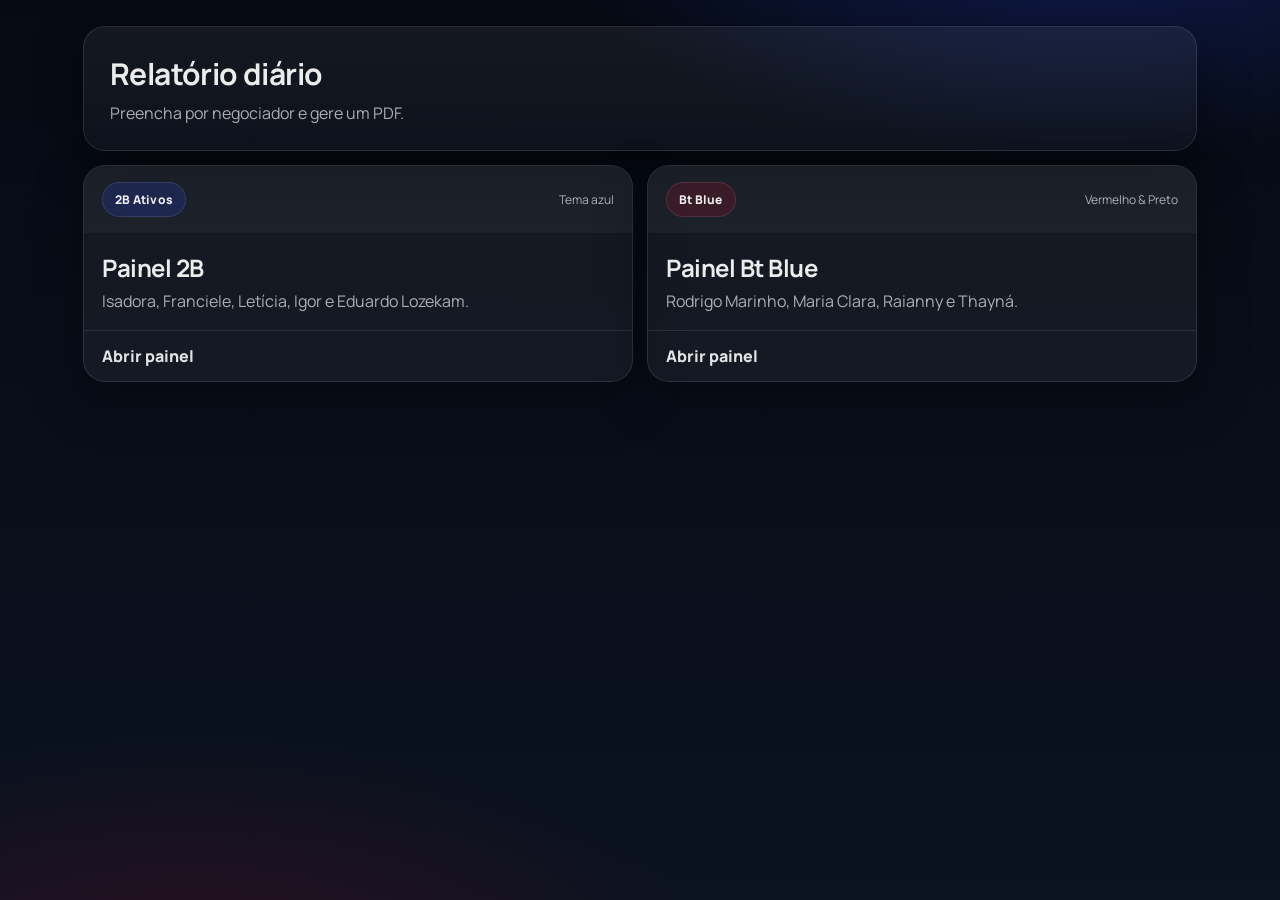
==== docs/index.html @ dbed65c2 "initial commit" ====
<!DOCTYPE html>
<html lang="pt-br">
<head>
  <meta charset="UTF-8" />
  <meta name="viewport" content="width=device-width, initial-scale=1" />
  <title>Relatório Diário • Painéis</title>
  <link rel="preconnect" href="https://fonts.googleapis.com">
  <link rel="preconnect" href="https://fonts.gstatic.com" crossorigin>
  <link href="https://fonts.googleapis.com/css2?family=Manrope:wght@400;600;700;800&display=swap" rel="stylesheet">
  <link rel="stylesheet" href="assets/app.css" />
</head>
<body>
  <main class="shell">
    <header class="hero">
      <div class="hero__left">
        <h1>Relatório diário</h1>
        <p>Preencha por negociador e gere um PDF.
      </div>
    </header>

    <section class="grid2">
      <a class="panelCard panelCard--2b" href="2b.html">
        <div class="panelCard__top">
          <div class="badge badge--2b">2B Ativos</div>
          <div class="hint">Tema azul</div>
        </div>
        <div class="panelCard__body">
          <h2>Painel 2B</h2>
          <p>Isadora, Franciele, Letícia, Igor e Eduardo Lozekam.</p>
        </div>
        <div class="panelCard__cta">Abrir painel</div>
      </a>

      <a class="panelCard panelCard--bt" href="btblue.html">
        <div class="panelCard__top">
          <div class="badge badge--bt">Bt Blue</div>
          <div class="hint">Vermelho & Preto</div>
        </div>
        <div class="panelCard__body">
          <h2>Painel Bt Blue</h2>
          <p>Rodrigo Marinho, Maria Clara, Raianny e Thayná.</p>
        </div>
        <div class="panelCard__cta">Abrir painel</div>
      </a>
    </section>
  </main>
</body>
</html>
---- docs/assets/app.css ----
:root{
  --bg: #0b1220;
  --card: rgba(255,255,255,.06);
  --card2: rgba(255,255,255,.08);
  --stroke: rgba(255,255,255,.10);
  --text: rgba(255,255,255,.92);
  --muted: rgba(255,255,255,.65);

  --blue1:#2b4cff;
  --blue2:#6a7dff;

  --red1:#930404;
  --red2:#c40c2a;
  --black:#070a10;
}

*{ box-sizing:border-box; }
html,body{ height:100%; }
body{
  margin:0;
  font-family: Manrope, system-ui, -apple-system, Segoe UI, Roboto, Arial, sans-serif;
  color: var(--text);
  background:
    radial-gradient(900px 420px at 85% -10%, rgba(43,76,255,.28), transparent 60%),
    radial-gradient(900px 420px at 15% 110%, rgba(196,12,42,.18), transparent 60%),
    linear-gradient(180deg, #060a13, var(--bg));
}

.shell{
  max-width: 1150px;
  margin: 0 auto;
  padding: 26px 18px 34px;
}

a{ color:inherit; text-decoration:none; }

.muted{ color: var(--muted); }

.hero{
  display:flex;
  align-items:flex-end;
  justify-content:space-between;
  gap: 16px;
  padding: 26px;
  border: 1px solid var(--stroke);
  background: linear-gradient(180deg, rgba(255,255,255,.06), rgba(255,255,255,.03));
  border-radius: 22px;
  box-shadow: 0 18px 50px rgba(0,0,0,.45);
}
.hero h1{ margin:0; font-size: 30px; letter-spacing:-.02em; }
.hero p{ margin:8px 0 0; color: var(--muted); }

.pill{
  padding: 10px 12px;
  border-radius: 999px;
  border: 1px solid var(--stroke);
  background: rgba(255,255,255,.06);
  font-weight: 800;
  font-size: 12px;
}

.grid2{
  display:grid;
  grid-template-columns: repeat(2, 1fr);
  gap: 14px;
  margin-top: 14px;
}
@media (max-width: 860px){
  .grid2{ grid-template-columns: 1fr; }
}

.panelCard{
  border-radius: 22px;
  border: 1px solid var(--stroke);
  background: rgba(255,255,255,.05);
  overflow:hidden;
  box-shadow: 0 18px 50px rgba(0,0,0,.35);
  transition: transform .18s ease, border-color .18s ease;
}
.panelCard:hover{
  transform: translateY(-2px);
  border-color: rgba(255,255,255,.18);
}
.panelCard__top{
  display:flex;
  align-items:center;
  justify-content:space-between;
  padding: 16px 18px;
  background: rgba(255,255,255,.04);
}
.panelCard__body{ padding: 18px; }
.panelCard__body h2{ margin:0 0 6px; letter-spacing:-.02em; }
.panelCard__body p{ margin:0; color: var(--muted); }
.panelCard__cta{
  padding: 14px 18px;
  border-top: 1px solid var(--stroke);
  font-weight: 800;
  color: rgba(255,255,255,.88);
}

.badge{
  display:inline-flex;
  align-items:center;
  gap:8px;
  padding: 8px 12px;
  border-radius: 999px;
  font-weight: 900;
  letter-spacing: .02em;
  font-size: 12px;
  border: 1px solid var(--stroke);
}
.badge--2b{ background: rgba(43,76,255,.18); }
.badge--bt{ background: rgba(196,12,42,.18); }

.hint{ color: var(--muted); font-size: 12px; }

.topbar{
  display:flex;
  align-items:center;
  justify-content:space-between;
  gap: 12px;
  padding: 14px 16px;
  border-radius: 18px;
  border: 1px solid var(--stroke);
  background: rgba(255,255,255,.05);
  box-shadow: 0 18px 50px rgba(0,0,0,.35);
}
.topbar__title{
  display:flex;
  flex-direction:column;
  gap: 4px;
  align-items:flex-start;
}
.topbar__title h1{
  margin:0;
  font-size: 16px;
  color: rgba(255,255,255,.88);
  font-weight: 800;
}

.back{
  padding: 10px 12px;
  border-radius: 12px;
  border: 1px solid var(--stroke);
  background: rgba(255,255,255,.04);
  font-weight: 800;
  font-size: 13px;
}

.btn{
  border:none;
  cursor:pointer;
  padding: 12px 14px;
  border-radius: 999px;
  font-weight: 900;
  letter-spacing: .02em;
  font-size: 13px;
}
.btn--2b{ color:white; background: linear-gradient(135deg, var(--blue1), var(--blue2)); }
.btn--bt{ color:white; background: linear-gradient(135deg, var(--red1), var(--red2)); }
.btn--ghost{
  color: rgba(255,255,255,.86);
  border: 1px solid var(--stroke);
  background: rgba(255,255,255,.04);
}

.kpis{
  margin-top: 14px;
  display:grid;
  grid-template-columns: repeat(5, 1fr);
  gap: 12px;
}
@media (max-width: 1020px){
  .kpis{ grid-template-columns: repeat(2, 1fr); }
}
@media (max-width: 520px){
  .kpis{ grid-template-columns: 1fr; }
}

.kpi{
  border-radius: 18px;
  border: 1px solid var(--stroke);
  background: linear-gradient(180deg, rgba(255,255,255,.07), rgba(255,255,255,.04));
  padding: 14px 14px 12px;
}
.kpi__label{ color: var(--muted); font-size: 11px; font-weight: 900; letter-spacing:.06em; text-transform: uppercase; }
.kpi__value{ margin-top: 8px; font-size: 22px; font-weight: 900; letter-spacing:-.02em; }

.kpi--2b .kpi__value{ color: rgba(255,255,255,.95); }
.kpi--bt .kpi__value{ color: rgba(255,255,255,.95); }

.card{
  margin-top: 14px;
  border-radius: 22px;
  border: 1px solid var(--stroke);
  background: rgba(255,255,255,.05);
  box-shadow: 0 18px 50px rgba(0,0,0,.35);
  overflow:hidden;
}
.card__head{
  display:flex;
  align-items:center;
  justify-content:space-between;
  gap: 12px;
  padding: 18px;
  border-bottom: 1px solid var(--stroke);
  background: rgba(255,255,255,.03);
}
.card__head h2{ margin:0; font-size: 16px; font-weight: 900; }
.card__actions{
  display:flex;
  align-items:center;
  gap: 10px;
}

.tableWrap{ overflow:auto; }

.modernTable{
  width:100%;
  border-collapse: separate;
  border-spacing: 0;
  min-width: 880px;
}
.modernTable th, .modernTable td{
  padding: 12px;
  border-bottom: 1px solid rgba(255,255,255,.08);
  text-align:center;
}
.modernTable thead th{
  position: sticky;
  top: 0;
  background: rgba(10, 16, 30, .92);
  z-index: 1;
  text-transform: uppercase;
  letter-spacing: .06em;
  font-size: 11px;
  color: rgba(255,255,255,.72);
}
.modernTable tbody td:first-child,
.modernTable thead th:first-child{
  text-align:left;
  padding-left: 16px;
  min-width: 220px;
}
.cellInput{
  width: 92px;
  padding: 10px 10px;
  border-radius: 12px;
  border: 1px solid rgba(255,255,255,.12);
  background: rgba(255,255,255,.04);
  color: rgba(255,255,255,.92);
  font-weight: 800;
  text-align:center;
  outline: none;
}
.cellInput:focus{
  border-color: rgba(255,255,255,.22);
  box-shadow: 0 0 0 4px rgba(255,255,255,.06);
}

.footer{
  display:flex;
  justify-content:space-between;
  gap: 12px;
  margin-top: 14px;
  padding: 14px 4px 0;
  color: rgba(255,255,255,.60);
  font-size: 12px;
}

/* ================= PDF ================= */

.pdfRoot{
  font-family: Manrope, sans-serif;
  color: #0b1220;
  background: white;
  width: 210mm; /* A4 width */
}
.pdfHeader{
  display:flex;
  align-items:center;
  justify-content:space-between;
  padding: 18mm 16mm 14mm;
  color: white;
}
.pdfHeader--2b{ background: linear-gradient(135deg, var(--blue1), var(--blue2)); }
.pdfHeader--bt{ background: linear-gradient(135deg, #0b0f18, var(--red2)); }

.pdfBrand{ display:flex; align-items:center; gap: 12px; }
.pdfLogoMark{
  width: 14mm;
  height: 14mm;
  border-radius: 5mm;
}
.pdfLogoMark--2b{ background: rgba(255,255,255,.18); border: 1px solid rgba(255,255,255,.30); }
.pdfLogoMark--bt{ background: rgba(255,255,255,.10); border: 1px solid rgba(255,255,255,.22); }

.pdfBrand__name{ font-weight: 900; font-size: 16px; letter-spacing: .02em; }
.pdfBrand__sub{ opacity: .9; font-size: 12px; }

.pdfMeta{ text-align:right; }
.pdfMeta__label{ font-size: 11px; opacity: .9; }
.pdfMeta__value{ font-size: 12px; font-weight: 900; }

.pdfBody{ padding: 14mm 16mm 12mm; }
.pdfSectionTitle{
  margin: 0 0 8mm;
  font-size: 14px;
  font-weight: 900;
  letter-spacing: -.01em;
}
.pdfSummaryGrid{
  display:grid;
  grid-template-columns: repeat(5, 1fr);
  gap: 6mm;
  margin-bottom: 10mm;
}
.pdfStat{
  border: 1px solid #e7eaf0;
  border-radius: 12px;
  padding: 10px 10px 12px;
  background: #fbfcff;
}
.pdfStat__label{
  font-size: 10px;
  text-transform: uppercase;
  letter-spacing: .08em;
  color: #667085;
  font-weight: 900;
}
.pdfStat__value{
  margin-top: 8px;
  font-size: 18px;
  font-weight: 900;
  color: #0b1220;
}

.pdfTableWrap{
  border: 1px solid #e7eaf0;
  border-radius: 14px;
  overflow:hidden;
}
.pdfTable{
  width:100%;
  border-collapse: collapse;
}
.pdfTable th{
  background: #f3f6fb;
  font-size: 10px;
  text-transform: uppercase;
  letter-spacing: .08em;
  color: #4b5563;
  padding: 10px;
  text-align:center;
}
.pdfTable td{
  padding: 12px 10px;
  border-top: 1px solid #e7eaf0;
  text-align:center;
  font-weight: 800;
  font-size: 12px;
}
.pdfTable td:first-child, .pdfTable th:first-child{
  text-align:left;
}

.pdfFooter{
  margin-top: 10mm;
  font-size: 10px;
  color: #6b7280;
  text-align:right;
}
.pdfFooter--bt{
  color: #7f1d1d;
}
/* logo no cabeçalho do PDF */
.pdfBrandLogo{
  width: 26mm;
  height: 10mm;
  object-fit: contain;
}

/* ajuste grid do resumo no PDF para 7 itens */
.pdfSummaryGrid{
  grid-template-columns: repeat(4, 1fr);
}
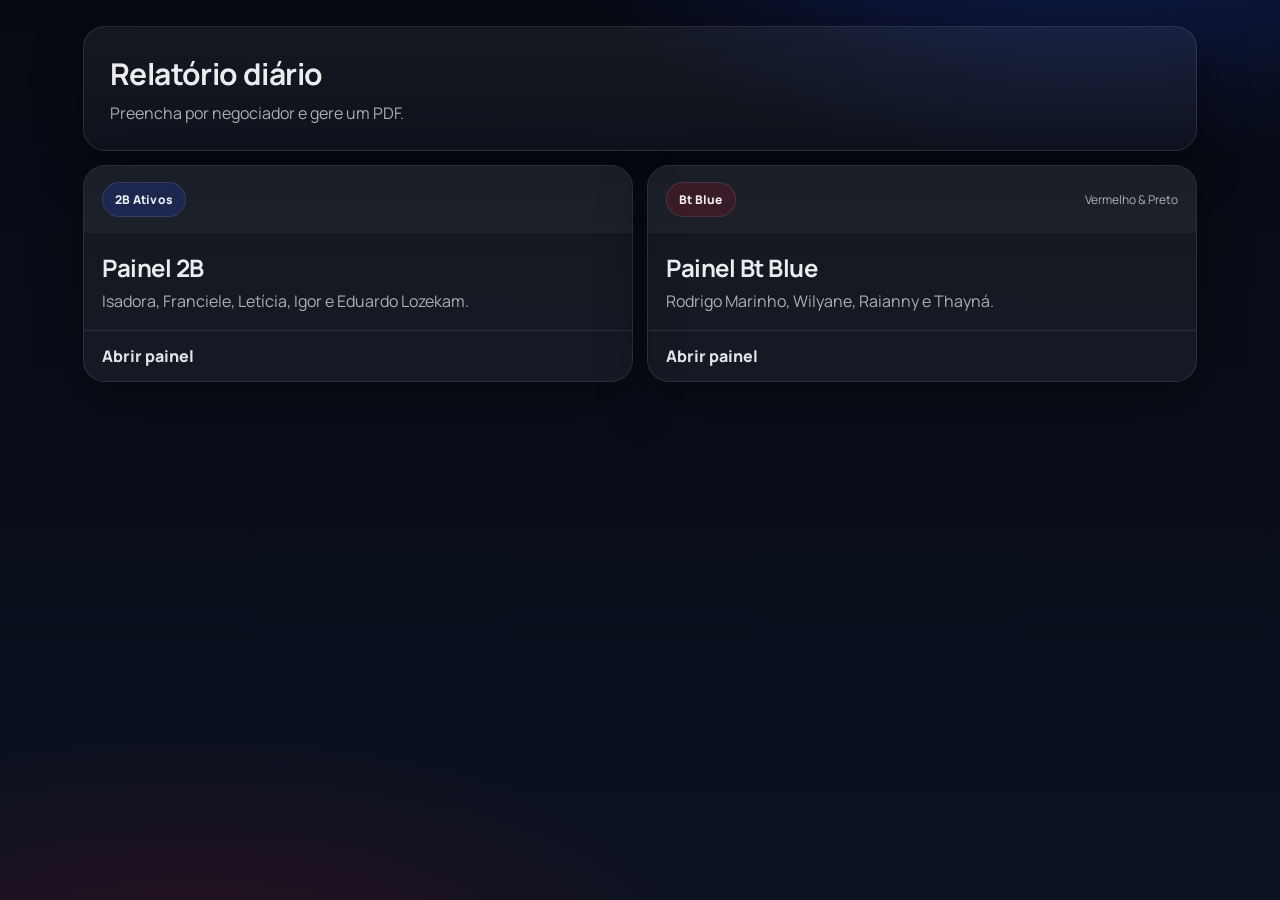
==== commit 472ca413: "update" ====
--- a/docs/index.html
+++ b/docs/index.html
@@ -22,7 +22,6 @@
       <a class="panelCard panelCard--2b" href="2b.html">
         <div class="panelCard__top">
           <div class="badge badge--2b">2B Ativos</div>
-          <div class="hint">Tema azul</div>
         </div>
         <div class="panelCard__body">
           <h2>Painel 2B</h2>
@@ -38,7 +37,7 @@
         </div>
         <div class="panelCard__body">
           <h2>Painel Bt Blue</h2>
-          <p>Rodrigo Marinho, Maria Clara, Raianny e Thayná.</p>
+          <p>Rodrigo Marinho, Wilyane, Raianny e Thayná.</p>
         </div>
         <div class="panelCard__cta">Abrir painel</div>
       </a>
--- a/docs/assets/app.css
+++ b/docs/assets/app.css
@@ -383,4 +383,20 @@
 /* ajuste grid do resumo no PDF para 7 itens */
 .pdfSummaryGrid{
   grid-template-columns: repeat(4, 1fr);
+}
+/* ===== Diminuir fonte e espaçamento da TABELA do PDF ===== */
+.pdfTable th{
+  font-size: 8px !important;
+  padding: 6px 5px !important;
+}
+
+.pdfTable td{
+  font-size: 9px !important;
+  padding: 6px 5px !important;
+}
+
+/* opcional: evita quebra de linha e ajuda a caber */
+.pdfTable th, 
+.pdfTable td{
+  white-space: nowrap !important;
 }
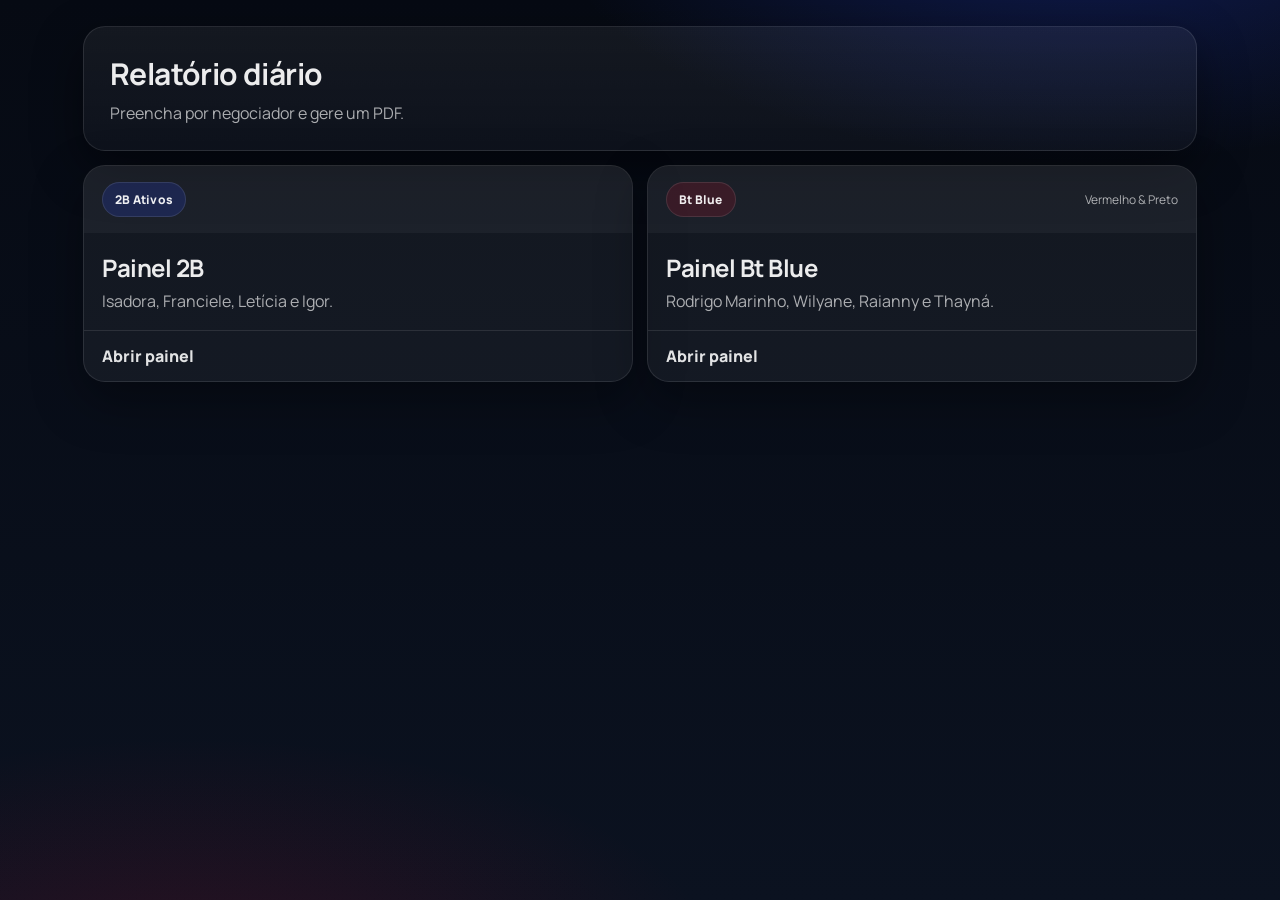
==== commit 554d13eb: "update 2 Co-authored-by: Copilot <copilot@github.com>" ====
--- a/docs/index.html
+++ b/docs/index.html
@@ -25,7 +25,7 @@
         </div>
         <div class="panelCard__body">
           <h2>Painel 2B</h2>
-          <p>Isadora, Franciele, Letícia, Igor e Eduardo Lozekam.</p>
+          <p>Isadora, Franciele, Letícia e Igor.</p>
         </div>
         <div class="panelCard__cta">Abrir painel</div>
       </a>
--- a/docs/assets/app.css
+++ b/docs/assets/app.css
@@ -280,7 +280,7 @@
   display:flex;
   align-items:center;
   justify-content:space-between;
-  padding: 18mm 16mm 14mm;
+  padding: 10mm 16mm 12mm;
   color: white;
 }
 .pdfHeader--2b{ background: linear-gradient(135deg, var(--blue1), var(--blue2)); }
@@ -346,19 +346,19 @@
 }
 .pdfTable th{
   background: #f3f6fb;
-  font-size: 10px;
+  font-size: 8px;
   text-transform: uppercase;
-  letter-spacing: .08em;
+  letter-spacing: .06em;
   color: #4b5563;
-  padding: 10px;
+  padding: 6px 4px;
   text-align:center;
 }
 .pdfTable td{
-  padding: 12px 10px;
+  padding: 8px 4px;
   border-top: 1px solid #e7eaf0;
   text-align:center;
   font-weight: 800;
-  font-size: 12px;
+  font-size: 10px;
 }
 .pdfTable td:first-child, .pdfTable th:first-child{
   text-align:left;
